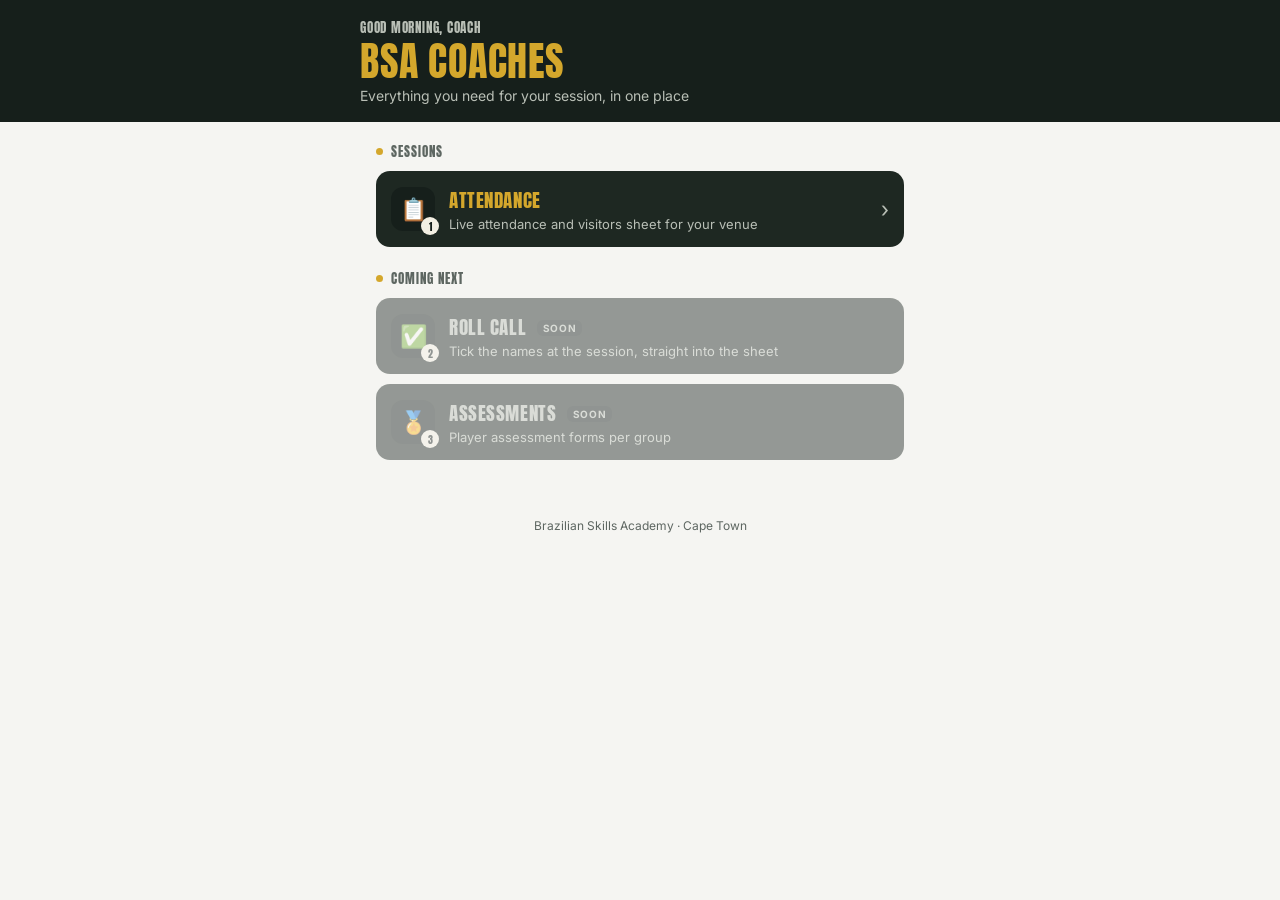
==== index.html @ dcbea49e "BSA Coaches web app v1: home screen and Attendance tile Six venue buttons open the live SharePoint a" ====
<!doctype html>
<html lang="en">
<head>
<meta charset="utf-8">
<meta name="viewport" content="width=device-width, initial-scale=1, viewport-fit=cover">
<meta name="robots" content="noindex, nofollow">
<meta name="theme-color" content="#161f1b">
<meta name="apple-mobile-web-app-capable" content="yes">
<meta name="apple-mobile-web-app-title" content="BSA Coaches">
<meta name="apple-mobile-web-app-status-bar-style" content="black-translucent">
<title>BSA Coaches</title>
<link rel="manifest" href="manifest.webmanifest">
<link rel="icon" href="icons/icon-192.png">
<link rel="apple-touch-icon" href="icons/apple-touch-icon.png">
<link rel="preconnect" href="https://fonts.googleapis.com">
<link rel="preconnect" href="https://fonts.gstatic.com" crossorigin>
<link href="https://fonts.googleapis.com/css2?family=Anton&family=Inter:wght@400;500;600;700&display=swap" rel="stylesheet">
<link rel="stylesheet" href="app.css">
</head>
<body>
<header class="top">
  <div class="top-inner">
    <div class="hello" id="hello">Hello, coach</div>
    <h1>BSA COACHES</h1>
    <p>Everything you need for your session, in one place</p>
  </div>
</header>

<main>
  <div class="section">Sessions</div>
  <a class="tile" href="attendance.html">
    <span class="ico">📋<span class="n">1</span></span>
    <span class="txt">
      <span class="t">Attendance</span>
      <span class="d">Live attendance and visitors sheet for your venue</span>
    </span>
    <span class="chev">›</span>
  </a>

  <div class="section">Coming next</div>
  <div class="tile off" aria-disabled="true">
    <span class="ico">✅<span class="n">2</span></span>
    <span class="txt">
      <span class="t">Roll call <span class="tag">SOON</span></span>
      <span class="d">Tick the names at the session, straight into the sheet</span>
    </span>
  </div>
  <div class="tile off" aria-disabled="true">
    <span class="ico">🏅<span class="n">3</span></span>
    <span class="txt">
      <span class="t">Assessments <span class="tag">SOON</span></span>
      <span class="d">Player assessment forms per group</span>
    </span>
  </div>
</main>

<footer>Brazilian Skills Academy · Cape Town</footer>

<script>
  (function () {
    var h = new Date().getHours();
    document.getElementById('hello').textContent =
      (h < 12 ? 'Good morning' : h < 18 ? 'Good afternoon' : 'Good evening') + ', coach';
  })();
  if ('serviceWorker' in navigator) {
    navigator.serviceWorker.register('sw.js').catch(function () {});
  }
</script>
</body>
</html>
---- app.css ----
:root {
  --bg: #f5f5f2;
  --ink: #1b201e;
  --muted: #5d6661;
  --card: #1e2822;
  --card-2: #161f1b;
  --card-ink: #f3efe3;
  --card-muted: #b9bfb6;
  --gold: #d4a72c;
  --gold-soft: #f1d27a;
  --green: #3fa66b;
  --danger: #c2453a;
  color-scheme: light;
}
@media (prefers-color-scheme: dark) {
  :root:not([data-theme="light"]) {
    --bg: #0f1512;
    --ink: #eef0ea;
    --muted: #9aa49e;
    --card: #1e2822;
    --card-2: #161f1b;
    color-scheme: dark;
  }
}
:root[data-theme="dark"] {
  --bg: #0f1512;
  --ink: #eef0ea;
  --muted: #9aa49e;
  color-scheme: dark;
}

* { box-sizing: border-box; }
html, body { margin: 0; }
body {
  background: var(--bg);
  color: var(--ink);
  font-family: Inter, system-ui, sans-serif;
  -webkit-font-smoothing: antialiased;
  min-height: 100vh;
}

.top {
  background: var(--card-2);
  color: var(--card-ink);
  padding: calc(18px + env(safe-area-inset-top)) 16px 18px;
}
.top-inner, main { max-width: 560px; margin: 0 auto; }
.top .hello {
  font-family: Anton, Impact, sans-serif;
  letter-spacing: .06em;
  font-size: 13px;
  color: var(--card-muted);
  text-transform: uppercase;
}
.top h1 {
  font-family: Anton, Impact, sans-serif;
  font-weight: 400;
  font-size: 40px;
  line-height: 1;
  margin: 4px 0 6px;
  color: var(--gold);
  letter-spacing: .02em;
}
.top p { margin: 0; font-size: 14px; color: var(--card-muted); }
.top .back {
  display: inline-block;
  color: var(--card-muted);
  text-decoration: none;
  font-size: 14px;
  margin-bottom: 8px;
}

main { padding: 20px 16px 48px; }

.section {
  display: flex;
  align-items: center;
  gap: 8px;
  font-family: Anton, Impact, sans-serif;
  letter-spacing: .08em;
  font-size: 13px;
  color: var(--muted);
  margin: 22px 0 10px;
  text-transform: uppercase;
}
.section::before {
  content: "";
  width: 7px; height: 7px; border-radius: 50%;
  background: var(--gold);
}
.section:first-child { margin-top: 0; }

.tile {
  display: flex;
  align-items: center;
  gap: 14px;
  background: var(--card);
  color: var(--card-ink);
  border-radius: 14px;
  padding: 14px 14px;
  margin-bottom: 10px;
  text-decoration: none;
  border: 1px solid transparent;
  width: 100%;
  font: inherit;
  text-align: left;
  cursor: pointer;
  transition: transform .08s ease, border-color .15s ease;
}
.tile:active { transform: scale(.985); }
.tile:hover { border-color: rgba(212, 167, 44, .5); }
.tile .ico {
  position: relative;
  flex: 0 0 44px;
  height: 44px;
  border-radius: 12px;
  background: var(--card-2);
  display: grid;
  place-items: center;
  font-size: 22px;
}
.tile .ico .n {
  position: absolute;
  right: -4px; bottom: -4px;
  min-width: 18px; height: 18px;
  border-radius: 50%;
  background: var(--card-ink);
  color: var(--card-2);
  font-family: Anton, Impact, sans-serif;
  font-size: 10px;
  display: grid; place-items: center;
}
.tile .txt { flex: 1; min-width: 0; }
.tile .t {
  display: block;
  font-family: Anton, Impact, sans-serif;
  font-size: 19px;
  letter-spacing: .03em;
  color: var(--gold);
  text-transform: uppercase;
}
.tile .d { display: block; font-size: 13px; color: var(--card-muted); margin-top: 2px; }
.tile .chev { color: var(--card-muted); font-size: 22px; }
.tile.off { opacity: .45; cursor: default; }
.tile.off:hover { border-color: transparent; }
.tile.off .t { color: var(--card-muted); }
.tag {
  display: inline-block;
  font-family: Inter, sans-serif;
  font-size: 10px;
  font-weight: 700;
  letter-spacing: .06em;
  padding: 2px 6px;
  border-radius: 6px;
  background: var(--card-2);
  color: var(--card-muted);
  vertical-align: middle;
  margin-left: 6px;
}

.note {
  background: var(--card);
  color: var(--card-ink);
  border-left: 4px solid var(--gold);
  border-radius: 10px;
  padding: 12px 14px;
  font-size: 14px;
  line-height: 1.45;
  margin-bottom: 14px;
}

.lock {
  background: var(--card);
  color: var(--card-ink);
  border-radius: 14px;
  padding: 20px 16px;
}
.lock h2 {
  font-family: Anton, Impact, sans-serif;
  font-weight: 400;
  color: var(--gold);
  margin: 0 0 6px;
  font-size: 22px;
  letter-spacing: .03em;
}
.lock p { margin: 0 0 14px; font-size: 14px; color: var(--card-muted); }
.lock input {
  width: 100%;
  font: inherit;
  font-size: 17px;
  padding: 13px 12px;
  border-radius: 10px;
  border: 1px solid #3a463f;
  background: var(--card-2);
  color: var(--card-ink);
  margin-bottom: 10px;
}
.lock input:focus { outline: 2px solid var(--gold); outline-offset: 1px; }
.btn {
  width: 100%;
  font: inherit;
  font-family: Anton, Impact, sans-serif;
  font-size: 17px;
  letter-spacing: .05em;
  padding: 13px;
  border: 0;
  border-radius: 10px;
  background: var(--gold);
  color: #1b201e;
  cursor: pointer;
}
.btn[disabled] { opacity: .6; }
.err { color: #ff8a7f; font-size: 14px; margin-top: 10px; min-height: 1em; }
.link-btn {
  background: none; border: 0; color: var(--muted);
  font: inherit; font-size: 13px; text-decoration: underline;
  cursor: pointer; padding: 8px 0; margin-top: 8px;
}

footer {
  text-align: center;
  font-size: 12px;
  color: var(--muted);
  padding: 0 16px 32px;
}
[hidden] { display: none !important; }
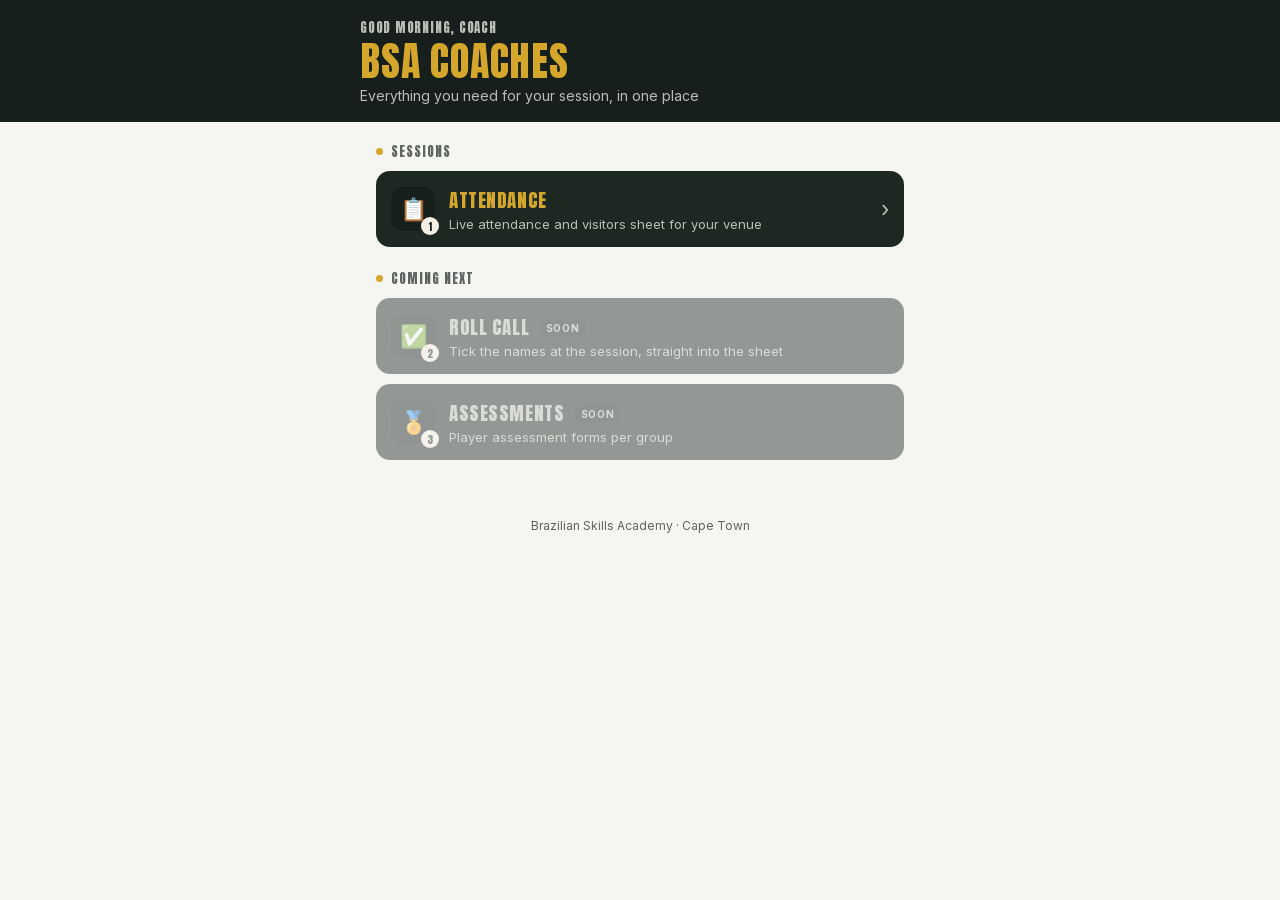
==== commit f24fcde8: "Coach app fonts self-hosted; no coach's IP address goes to Google Anton and Inter (latin, OFL) now l" ====
--- a/index.html
+++ b/index.html
@@ -12,9 +12,6 @@
 <link rel="manifest" href="manifest.webmanifest">
 <link rel="icon" href="icons/icon-192.png">
 <link rel="apple-touch-icon" href="icons/apple-touch-icon.png">
-<link rel="preconnect" href="https://fonts.googleapis.com">
-<link rel="preconnect" href="https://fonts.gstatic.com" crossorigin>
-<link href="https://fonts.googleapis.com/css2?family=Anton&family=Inter:wght@400;500;600;700&display=swap" rel="stylesheet">
 <link rel="stylesheet" href="app.css">
 </head>
 <body>
--- a/app.css
+++ b/app.css
@@ -1,3 +1,20 @@
+/* Self-hosted (OFL, licences in fonts/) so no coach's IP address goes to Google.
+   Latin subset; Inter is one variable file covering 400 to 700. */
+@font-face {
+  font-family: 'Anton';
+  font-style: normal;
+  font-weight: 400;
+  font-display: swap;
+  src: url('fonts/anton-latin.woff2') format('woff2');
+}
+@font-face {
+  font-family: 'Inter';
+  font-style: normal;
+  font-weight: 400 700;
+  font-display: swap;
+  src: url('fonts/inter-latin.woff2') format('woff2');
+}
+
 :root {
   --bg: #f5f5f2;
   --ink: #1b201e;
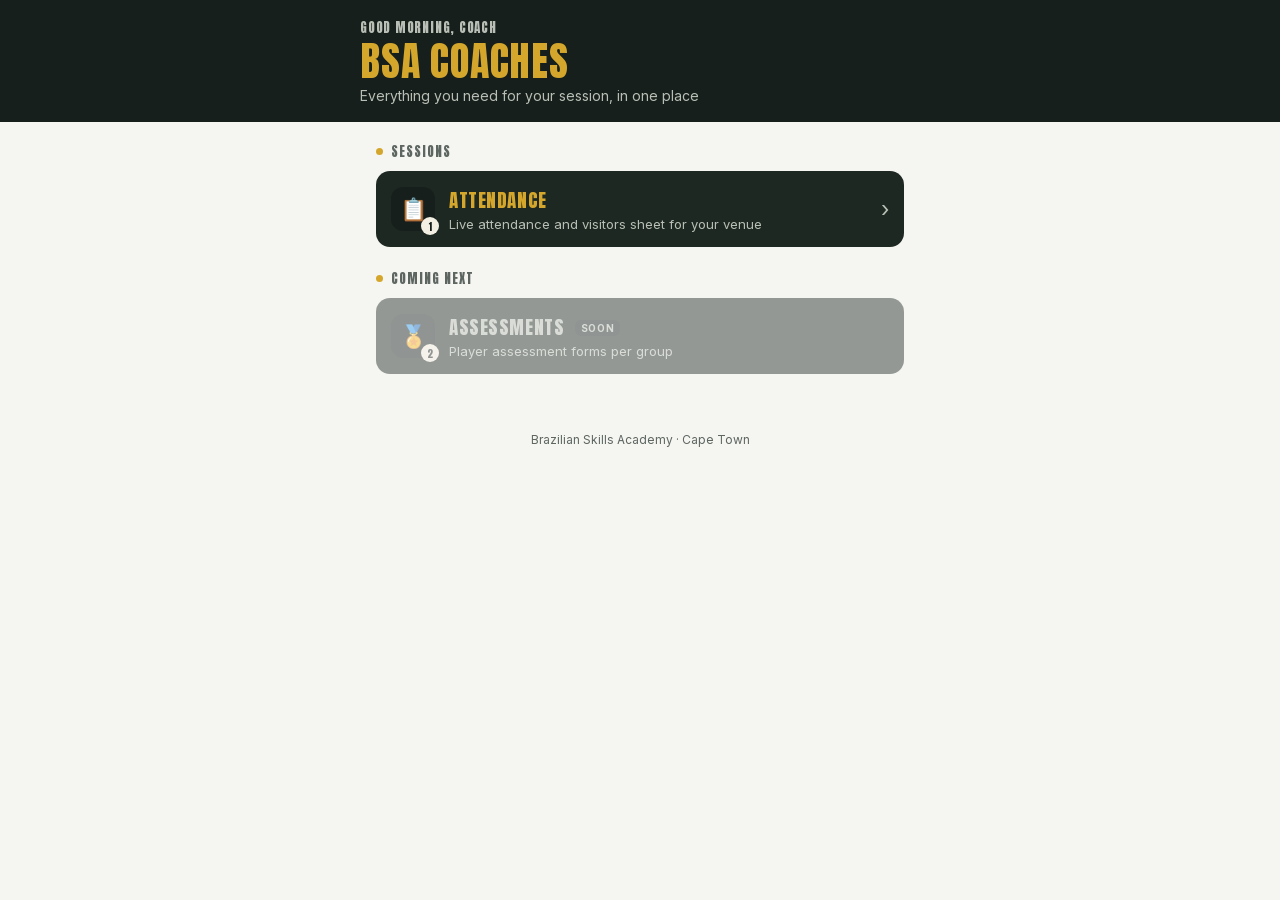
==== commit 3cab21df: "index.html: Roll call placeholder removed, Assessments becomes 2 Paper stays at the session and the " ====
--- a/index.html
+++ b/index.html
@@ -36,14 +36,7 @@
 
   <div class="section">Coming next</div>
   <div class="tile off" aria-disabled="true">
-    <span class="ico">✅<span class="n">2</span></span>
-    <span class="txt">
-      <span class="t">Roll call <span class="tag">SOON</span></span>
-      <span class="d">Tick the names at the session, straight into the sheet</span>
-    </span>
-  </div>
-  <div class="tile off" aria-disabled="true">
-    <span class="ico">🏅<span class="n">3</span></span>
+    <span class="ico">🏅<span class="n">2</span></span>
     <span class="txt">
       <span class="t">Assessments <span class="tag">SOON</span></span>
       <span class="d">Player assessment forms per group</span>
